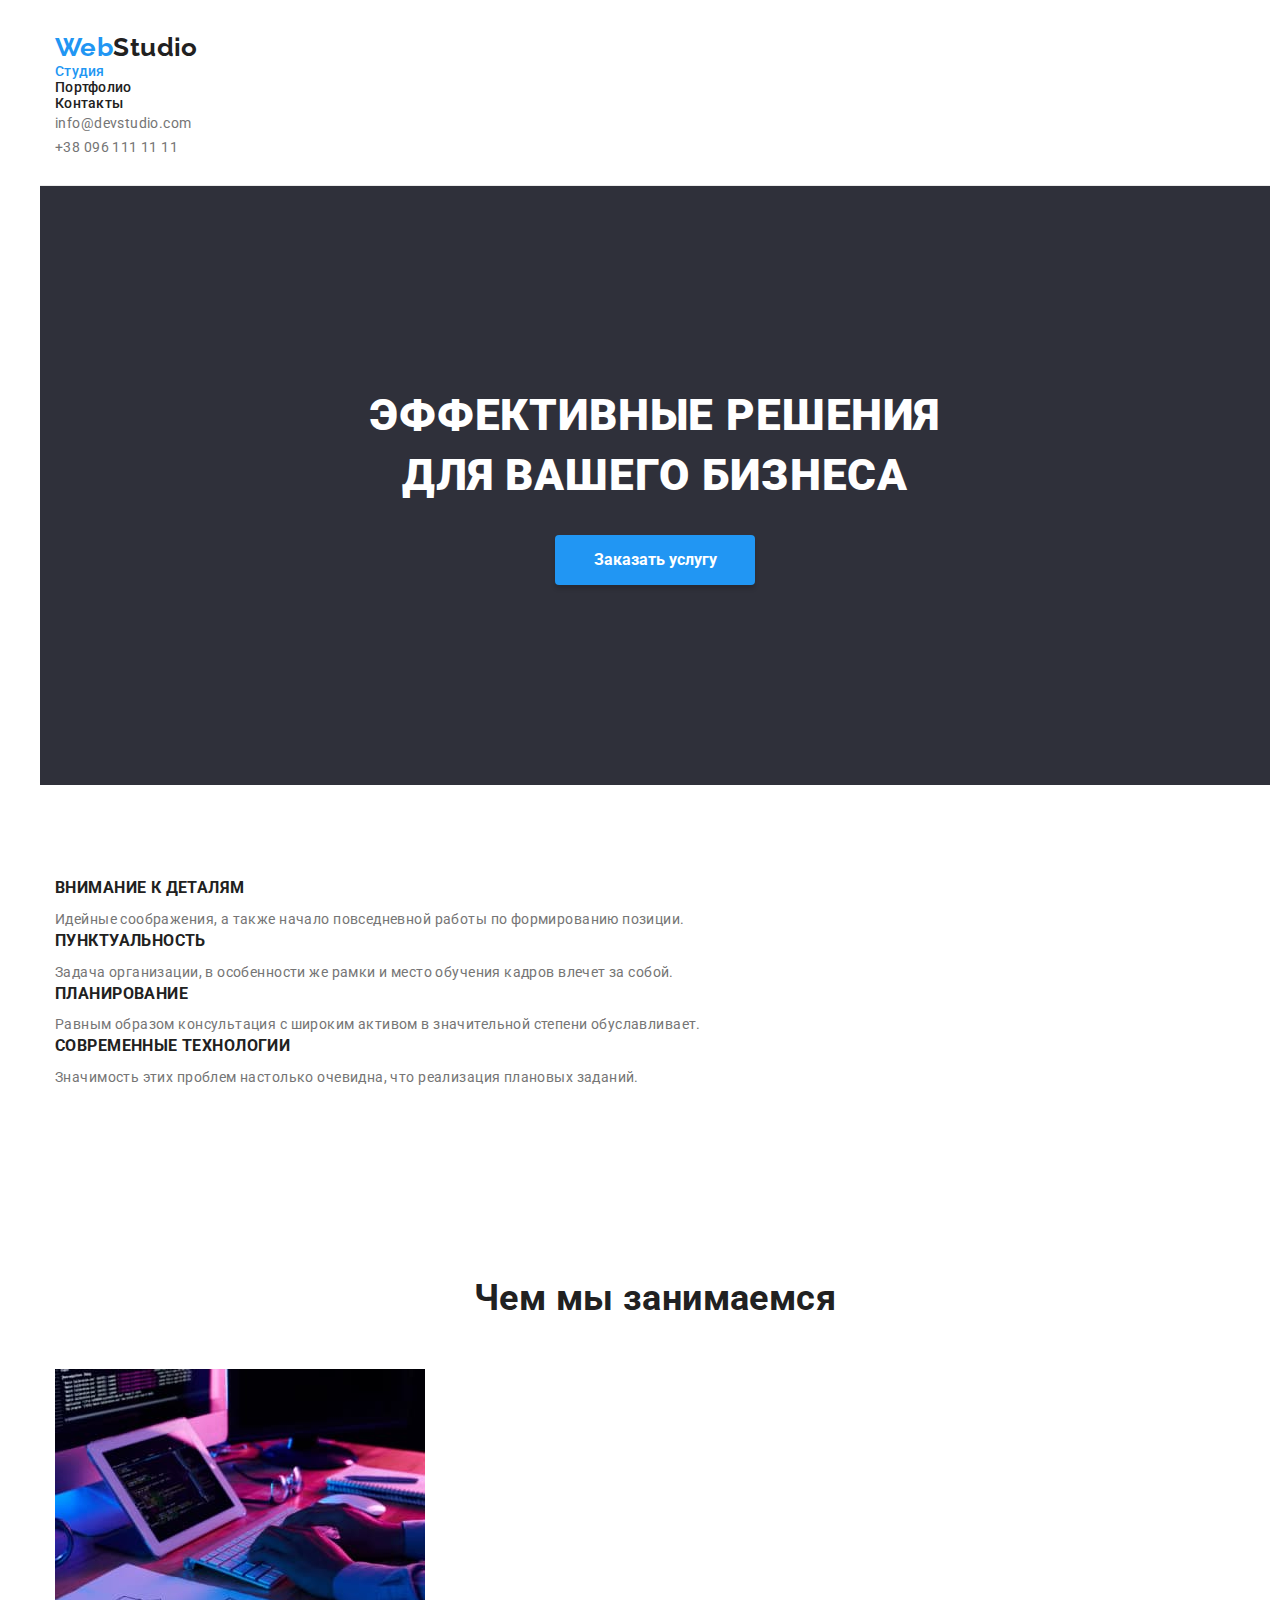
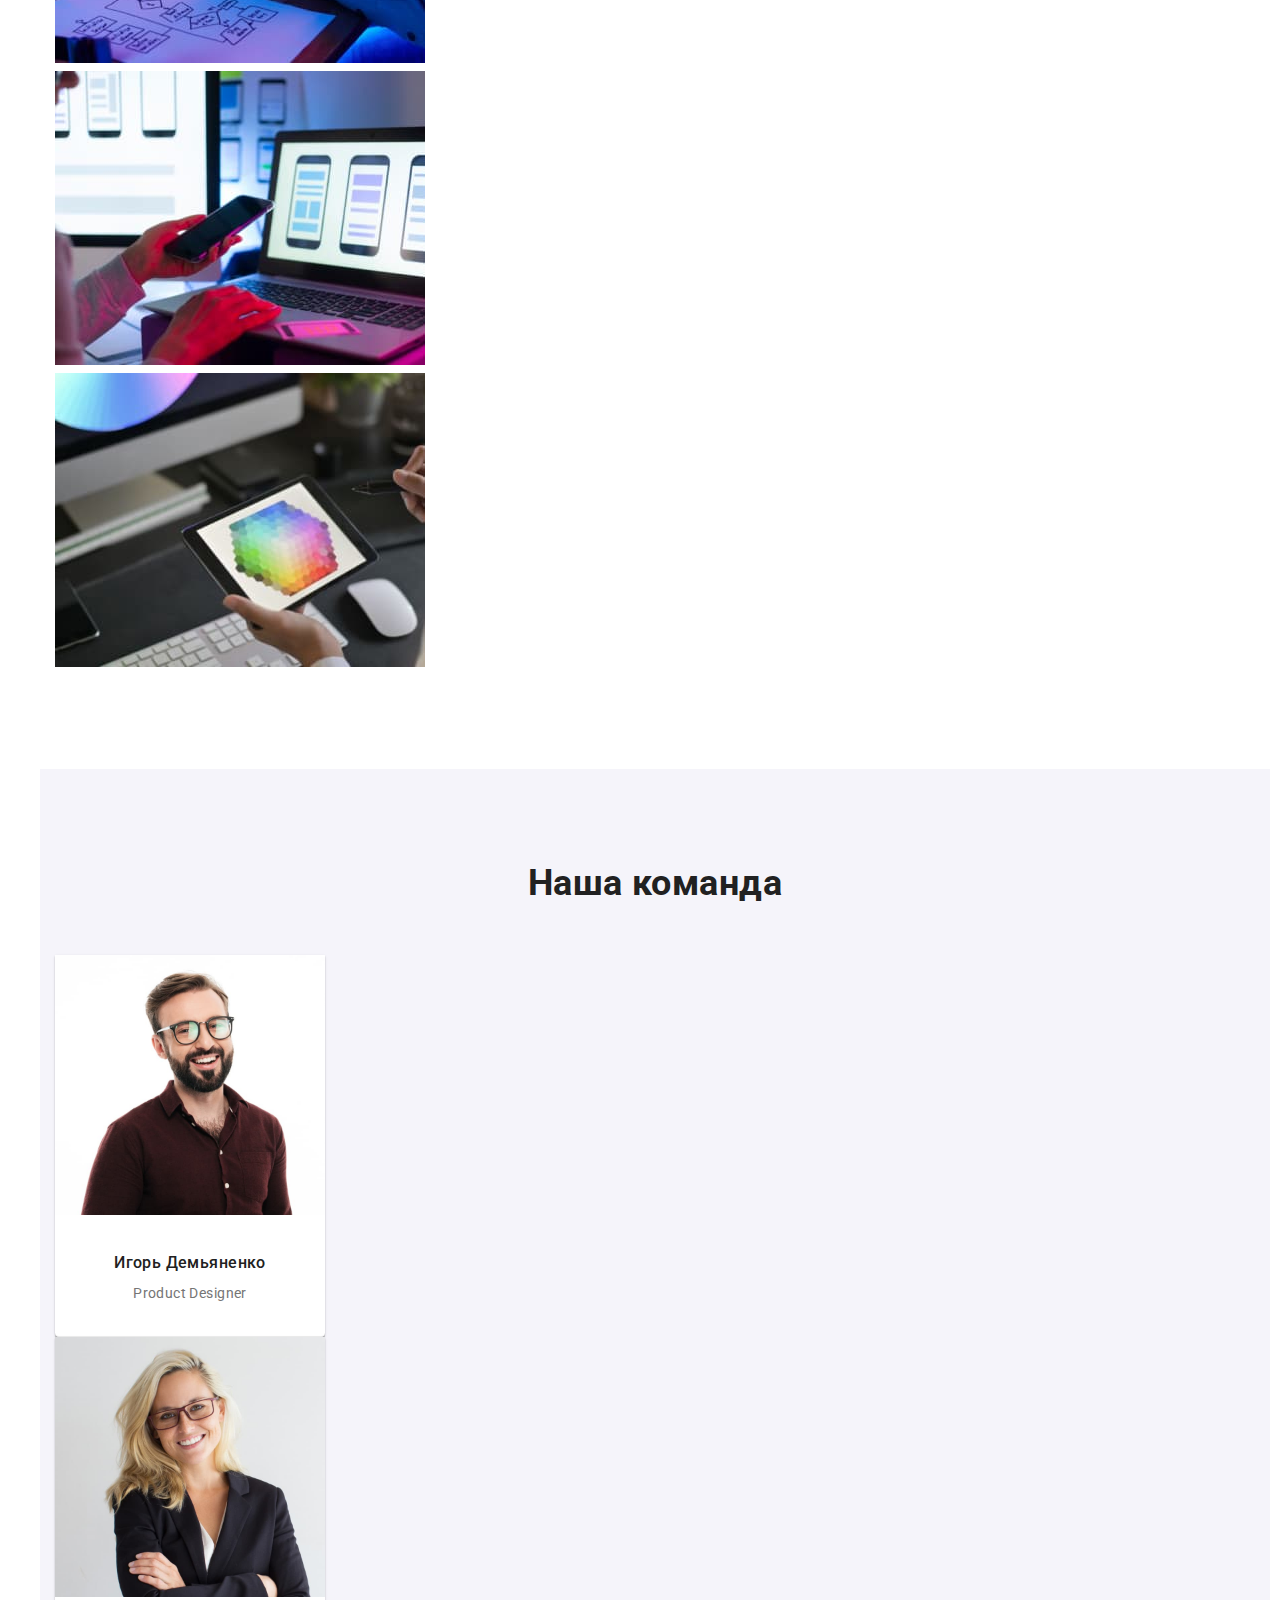
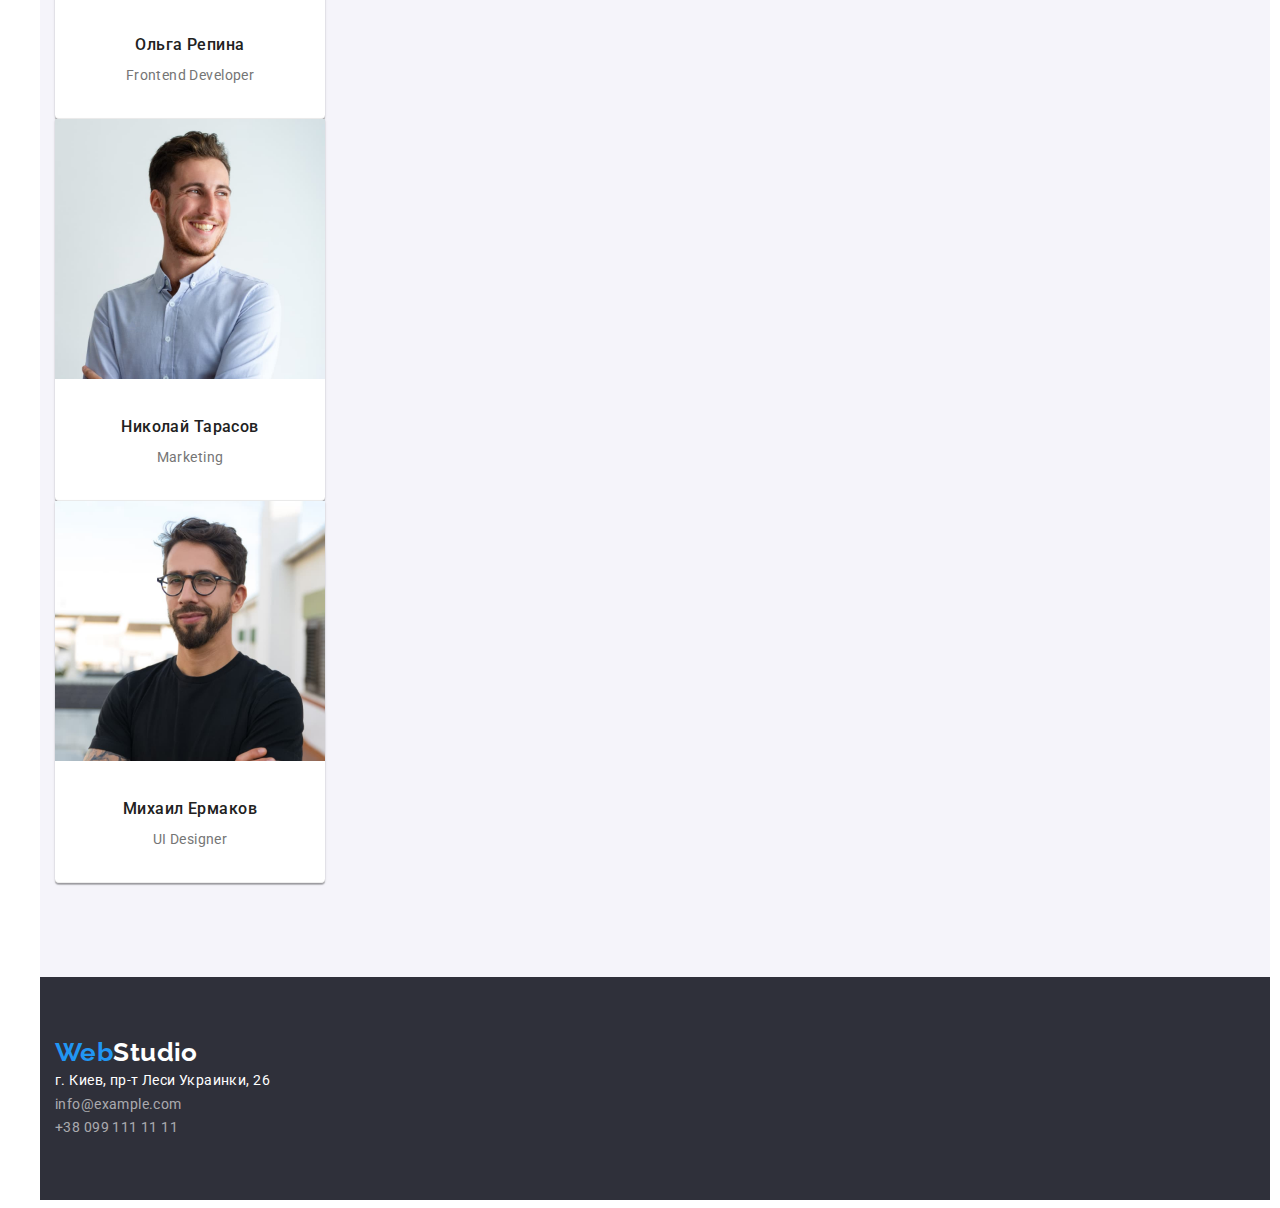
==== index.html @ bf47c155 "добавляет основные файлы, делает отступы" ====
﻿<!DOCTYPE html>
<html lang="ru">
  <head>
    <meta charset="UTF-8" />
    <meta http-equiv="X-UA-Compatible" content="IE=edge" />
    <meta name="viewport" content="width=device-width, initial-scale=1.0" />
    <title>Homework1</title>
    <link
      href="https://fonts.googleapis.com/css2?family=Raleway:wght@700&family=Roboto:wght@400;500;700;900&display=swap"
      rel="stylesheet"
    />
    <link
      rel="stylesheet"
      href="https://cdnjs.cloudflare.com/ajax/libs/modern-normalize/1.0.0/modern-normalize.min.css"
      integrity="sha512-ISS7cAi1PEhQ8jnbJpJZMd29NlhNj4AWYyLOSp2CE/CsHxTCu+r+t0D2yoJudVrd0/8fTVPUVDzY5Tvli75u/g=="
      crossorigin="anonymous"
      referrerpolicy="no-referrer"
    />

    <link rel="stylesheet" href="./css/styles.css" />
  </head>
  <body>
    <div class="container">
      <header>
        <div class="section header">
          <a href="/" lang="en" class="logo link"
            ><span class="active">Web</span>Studio</a
          >
          <div class="header-menu">
            <nav>
              <ul class="list nav-menu">
                <li><a href="./index.html" class="link active">Студия</a></li>
                <li><a href="./portfolio.html" class="link">Портфолио</a></li>
                <li><a href="#" class="link">Контакты</a></li>
              </ul>
            </nav>
            <ul class="list header-contact">
              <li>
                <a href="mailto:info@devstudio.com" lang="en" class="link"
                  >info@devstudio.com</a
                >
              </li>
              <li>
                <a href="tel:+380961111111" class="link">+38 096 111 11 11</a>
              </li>
            </ul>
          </div>
        </div>
      </header>
      <main>
        <section>
          <div class="section hero">
            <h1 class="hero-title">
              Эффективные решения <br />
              для вашего бизнеса
            </h1>
            <button type="button" class="hero-btn button">
              Заказать услугу
            </button>
          </div>
        </section>

        <section>
          <div class="section advantages">
            <ul class="list">
              <li class="list-item">
                <h3 class="list-item-title">Внимание к деталям</h3>
                <p class="list-item-text">
                  Идейные соображения, а также начало повседневной работы по
                  формированию позиции.
                </p>
              </li>
              <li class="list-item">
                <h3 class="list-item-title">Пунктуальность</h3>
                <p class="list-item-text">
                  Задача организации, в особенности же рамки и место обучения
                  кадров влечет за собой.
                </p>
              </li>
              <li class="list-item">
                <h3 class="list-item-title">Планирование</h3>
                <p class="list-item-text">
                  Равным образом консультация с широким активом в значительной
                  степени обуславливает.
                </p>
              </li>
              <li class="list-item">
                <h3 class="list-item-title">Современные технологии</h3>
                <p class="list-item-text">
                  Значимость этих проблем настолько очевидна, что реализация
                  плановых заданий.
                </p>
              </li>
            </ul>
          </div>
        </section>

        <section>
          <div class="section work">
            <h2 class="title">Чем мы занимаемся</h2>
            <ul class="list">
              <li class="list-item">
                <img
                  src="./images/img1.jpg"
                  alt="Ноутбук"
                  width="370"
                  height="294"
                />
              </li>
              <li class="list-item">
                <img
                  src="./images/img2.jpg"
                  alt="Телефон"
                  width="370"
                  height="294"
                />
              </li>
              <li class="list-item">
                <img
                  src="./images/img3.jpg"
                  alt="Планшет"
                  width="370"
                  height="294"
                />
              </li>
            </ul>
          </div>
        </section>
        <section>
          <div class="section team">
            <h2 class="title">Наша команда</h2>
            <ul class="list">
              <li class="list-item team-card">
                <img
                  src="./images/igor.jpg"
                  alt="Игорь Демьяненко"
                  width="270"
                  class="photo-team"
                />
                <h3 class="list-item-title">Игорь Демьяненко</h3>
                <p lang="en" class="list-item-text">Product Designer</p>
              </li>
              <li class="list-item team-card">
                <img
                  src="./images/olga.jpg"
                  alt="Ольга Репина"
                  width="270"
                  class="photo-team"
                />
                <h3 class="list-item-title">Ольга Репина</h3>
                <p lang="en" class="list-item-text">Frontend Developer</p>
              </li>
              <li class="list-item team-card">
                <img
                  src="./images/nikolay.jpg"
                  alt="Николай Тарасов"
                  width="270"
                  class="photo-team"
                />
                <h3 class="list-item-title">Николай Тарасов</h3>
                <p lang="en" class="list-item-text">Marketing</p>
              </li>
              <li class="list-item team-card">
                <img
                  src="./images/michail.jpg"
                  alt="Михаил Ермаков"
                  width="270"
                  class="photo-team"
                />
                <h3 class="list-item-title">Михаил Ермаков</h3>
                <p lang="en" class="list-item-text">UI Designer</p>
              </li>
            </ul>
          </div>
        </section>
      </main>
      <footer>
        <div class="section footer">
          <a href="/" lang="en" class="logo link"
            ><span class="active">Web</span>Studio</a
          >
          <address class="footer-address">
            <ul class="list">
              <li class="list-item">
                <a href="#" class="link">г. Киев, пр-т Леси Украинки, 26</a>
              </li>

              <li class="list-item footer-contact">
                <a href="mailto:info@example.com" lang="en" class="link"
                  >info@example.com</a
                >
              </li>
              <li class="list-item footer-contact">
                <a href="tel:+380991111111" class="link">+38 099 111 11 11</a>
              </li>
            </ul>
          </address>
        </div>
      </footer>
    </div>
  </body>
</html>
---- css/styles.css ----
﻿
:root {
  --basis-text-color: #212121;
  --secondary-text-color: #757575;
  --background-color: #E5E5E5;
  --white-color: #FFFFFF;
  --active-color: #2196F3;
  --background-btn-color: #F5F4FA;
  --borders-color: #EEEEEE;
  --border-line-color: #ECECEC;
  --dark-background: #2F303A;
  --footer-contact-color: rgba(255, 255, 255, 0.6);
}

body {
  color: var(--secondary-text-color);
  font-family: Roboto, sans-serif;
  font-weight: 400;
  font-style: normal;
  font-size: 14px;
  line-height: 1.71;
  letter-spacing: 0.03em;
}


.link {
  text-decoration: none;
  color: inherit;
  font-style: inherit;
  
}

.active,
.link:hover,
.link:focus {
  color: var(--active-color);
}

.button {
  font-family: inherit;
  background-color: var(--background-btn-color);
  border: none;
  cursor: pointer;
  text-align: center;
  border-radius: 4px;
}
.container {
  width: 1200px;
  margin: 0 auto;
}
.section {
  width: 100%;
  padding: 94px 15px;  
}

/*HEADER*/
.header {
  padding-top: 24px;
  padding-bottom: 25px;
  border-bottom: 1px solid var(--border-line-color);
}
.logo {
  font-family: Raleway, sans-serif;
  font-weight: 700;
  font-size: 26px;
  line-height: 1.19;
  color: var(--basis-text-color);
  
}
.nav-menu {
  color: var(--basis-text-color);
  font-weight: 500;
  line-height: 1.14;
  letter-spacing: 0.02em;
}

.header-contact {
  color: var(--secondary-text-color);
}

/*HERO*/
.hero {
  background-color: var(--dark-background);
  width: 100%;
  text-align: center;
  letter-spacing: 0.06em;
  padding-top: 200px;
  padding-bottom: 200px;
  
 
}
.hero-title {
  text-transform: uppercase;
  color: var(--white-color);
  font-weight: 900;
  font-size: 44px;
  line-height: 1.36;
  margin-top: 0;
  margin-bottom: 30px;
}
 
.hero-btn {
  width: 200px;
  height: 50px;
  background: #2196F3;
  color: var(--white-color);
  box-shadow: 0px 4px 4px rgba(0, 0, 0, 0.15);
  font-weight: 700;
  font-size: 16px;
  line-height: 1.9;
  padding: 0;
}
/*LIST*/
.list {
  list-style: none;
  margin: 0;
  padding: 0;

  
}


.advantages .list-item-title {
  text-transform: uppercase;
}

.list-item-title {
  
  color: var(--basis-text-color);
  font-weight: 700;
  line-height: 1.14;
  margin-top: 0;
  margin-bottom: 10px;
  
}
.list-item-text {
  
  margin: 0;
}

.title {
  color: var(--basis-text-color);
  font-size: 36px;
  line-height: 1.16;
  text-align: center;
  margin-top: 0;
  margin-bottom: 50px;
}
/*team*/
.team {
  background-color: var(--background-btn-color);
}
.team-card {
  width: 270px;
  background-color: var(--white-color);
  box-shadow: 0px 1px 3px rgba(0, 0, 0, 0.12), 0px 1px 1px rgba(0, 0, 0, 0.14), 0px 2px 1px rgba(0, 0, 0, 0.2);
  border-radius: 0px 0px 4px 4px;
  border-bottom: 1px solid var(--borders-color);
  text-align: center;
}
.team-card .list-item-title {
  font-weight: 500;
  font-size: 16px;
  line-height: 1.19;
}

.photo-team {
  margin-top: 0;
  margin-bottom: 30px;
}

.team-card > .list-item-text {
  padding-bottom: 30px;
}


/*footer*/
.footer {
  background-color: var(--dark-background);
  padding-top: 60px;
  padding-bottom: 60px;
}

.footer-address {
  font-style: inherit;
}
.footer .link {
  color: var(--white-color);
}
.footer-contact .link {
  color: var(--footer-contact-color);
} 
/*PORTFOLIO PAGE*/
.filter-btn {
  box-sizing: content-box;
  color: var(--basis-text-color);
  font-size: 16px;
  line-height: 1.62;
  font-weight: 500;
  padding: 6px 22px;
  
}
.filter{
  margin-bottom: 50px;
}
.btn-active {
  background-color: var(--active-color);
  color: var(--white-color);
  font-weight: 500;
  font-size: 16px;
  line-height: 1.62;
}
.portfolio-card {
  width: 370px;
  background-color: var(--white-color);
  border: 1px solid var(--borders-color);
  box-sizing: content-box;

  
}
.portfolio-card .list-item-title {
  font-size: 18px;
  line-height: 2;
  letter-spacing: 0.06em;
}
.portfolio-card .list-item-text {
  font-size: 16px;
  line-height: 1.87;
}
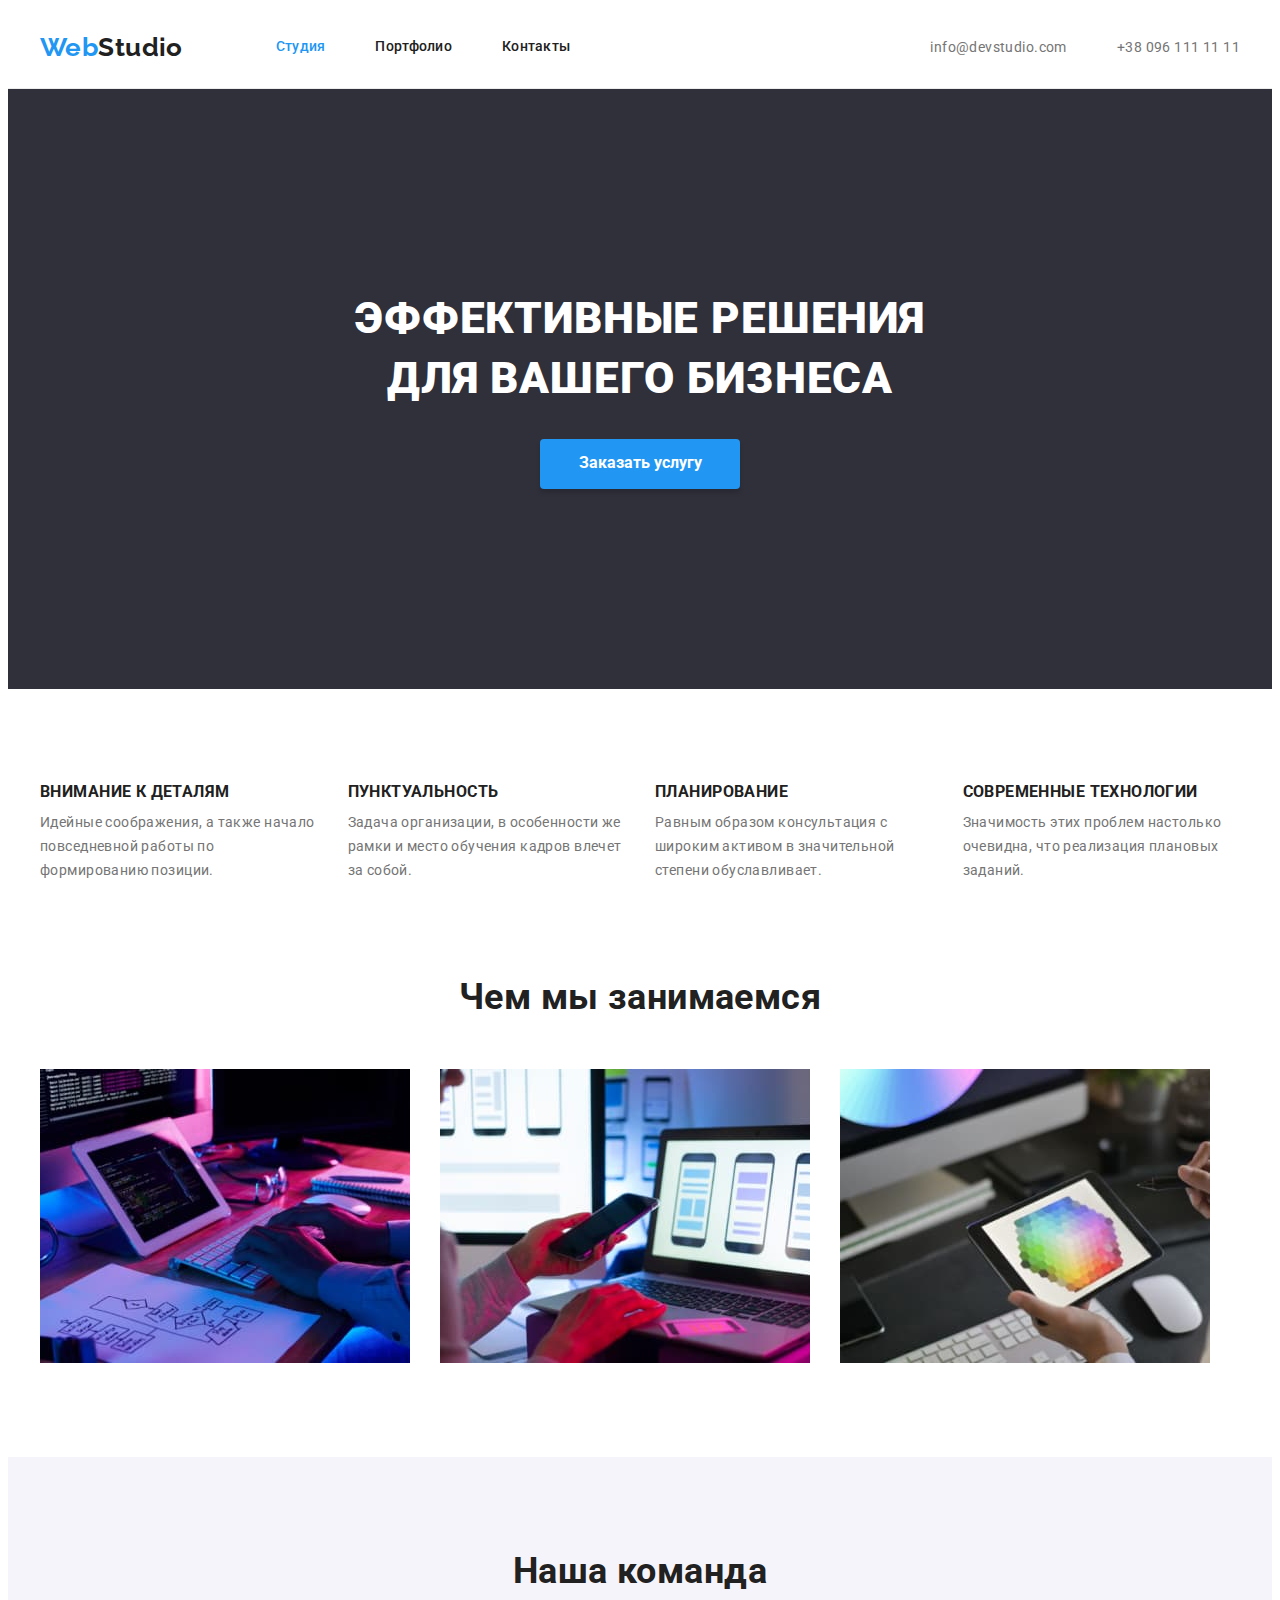
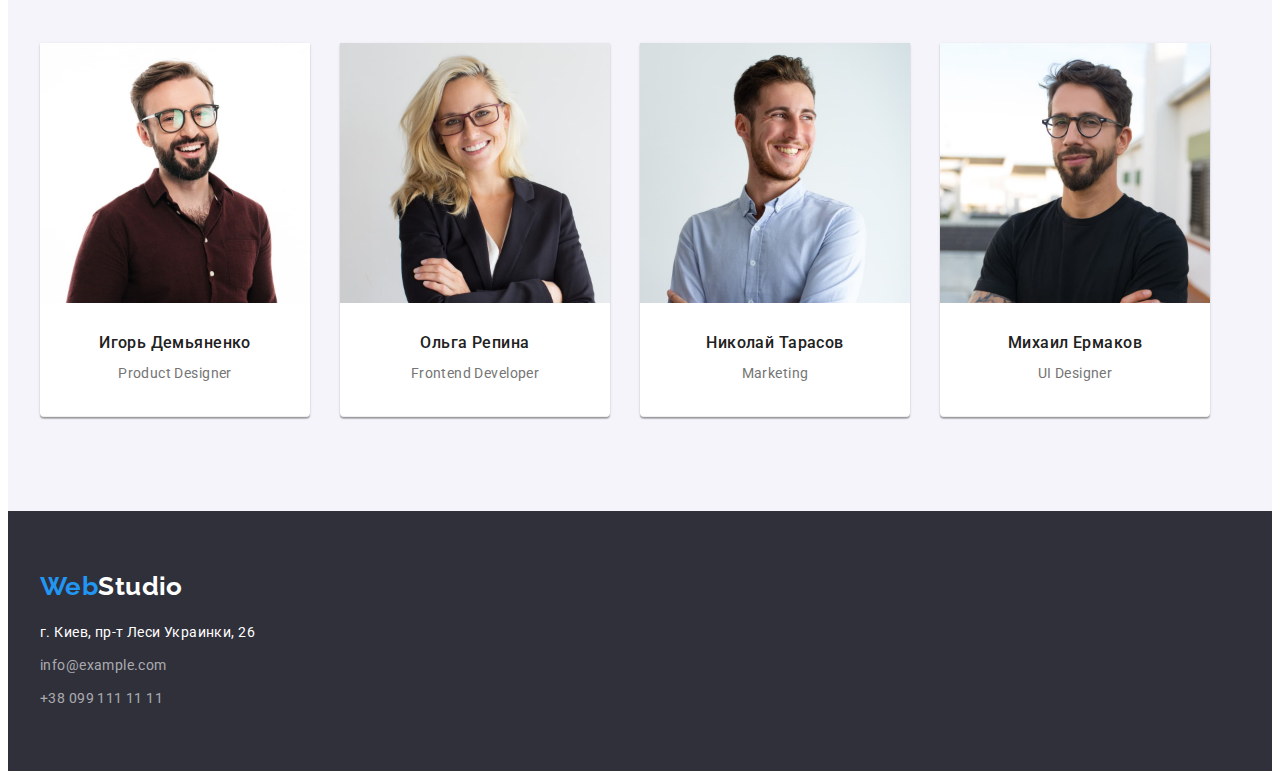
==== commit 1df4cb19: "Добавляет флекс контейнеры" ====
--- a/index.html
+++ b/index.html
@@ -20,183 +20,180 @@
     <link rel="stylesheet" href="./css/styles.css" />
   </head>
   <body>
-    <div class="container">
-      <header>
-        <div class="section header">
+    <header class="page-header">
+      <div class="section container">
+        <div class="header-menu">
           <a href="/" lang="en" class="logo link"
             ><span class="active">Web</span>Studio</a
           >
-          <div class="header-menu">
-            <nav>
-              <ul class="list nav-menu">
-                <li><a href="./index.html" class="link active">Студия</a></li>
-                <li><a href="./portfolio.html" class="link">Портфолио</a></li>
-                <li><a href="#" class="link">Контакты</a></li>
-              </ul>
-            </nav>
-            <ul class="list header-contact">
-              <li>
-                <a href="mailto:info@devstudio.com" lang="en" class="link"
-                  >info@devstudio.com</a
-                >
-              </li>
-              <li>
-                <a href="tel:+380961111111" class="link">+38 096 111 11 11</a>
-              </li>
+
+          <nav>
+            <ul class="list nav-menu">
+              <li><a href="./index.html" class="link active">Студия</a></li>
+              <li><a href="./portfolio.html" class="link">Портфолио</a></li>
+              <li><a href="#" class="link">Контакты</a></li>
             </ul>
-          </div>
+          </nav>
         </div>
-      </header>
-      <main>
-        <section>
-          <div class="section hero">
-            <h1 class="hero-title">
-              Эффективные решения <br />
-              для вашего бизнеса
-            </h1>
-            <button type="button" class="hero-btn button">
-              Заказать услугу
-            </button>
-          </div>
-        </section>
+        <ul class="list header-contact">
+          <li>
+            <a href="mailto:info@devstudio.com" lang="en" class="link"
+              >info@devstudio.com</a
+            >
+          </li>
+          <li>
+            <a href="tel:+380961111111" class="link">+38 096 111 11 11</a>
+          </li>
+        </ul>
+      </div>
+    </header>
+    <main>
+      <section class="hero">
+        <div class="section container">
+          <h1 class="hero-title">
+            Эффективные решения <br />
+            для вашего бизнеса
+          </h1>
+          <button type="button" class="hero-btn btn">Заказать услугу</button>
+        </div>
+      </section>
 
-        <section>
-          <div class="section advantages">
-            <ul class="list">
-              <li class="list-item">
-                <h3 class="list-item-title">Внимание к деталям</h3>
-                <p class="list-item-text">
-                  Идейные соображения, а также начало повседневной работы по
-                  формированию позиции.
-                </p>
-              </li>
-              <li class="list-item">
-                <h3 class="list-item-title">Пунктуальность</h3>
-                <p class="list-item-text">
-                  Задача организации, в особенности же рамки и место обучения
-                  кадров влечет за собой.
-                </p>
-              </li>
-              <li class="list-item">
-                <h3 class="list-item-title">Планирование</h3>
-                <p class="list-item-text">
-                  Равным образом консультация с широким активом в значительной
-                  степени обуславливает.
-                </p>
-              </li>
-              <li class="list-item">
-                <h3 class="list-item-title">Современные технологии</h3>
-                <p class="list-item-text">
-                  Значимость этих проблем настолько очевидна, что реализация
-                  плановых заданий.
-                </p>
-              </li>
-            </ul>
-          </div>
-        </section>
+      <section class="advantages">
+        <div class="section container">
+          <ul class="list">
+            <li class="list-item">
+              <h3 class="list-item-title">Внимание к деталям</h3>
+              <p class="list-item-text">
+                Идейные соображения, а также начало повседневной работы по
+                формированию позиции.
+              </p>
+            </li>
+            <li class="list-item">
+              <h3 class="list-item-title">Пунктуальность</h3>
+              <p class="list-item-text">
+                Задача организации, в особенности же рамки и место обучения
+                кадров влечет за собой.
+              </p>
+            </li>
+            <li class="list-item">
+              <h3 class="list-item-title">Планирование</h3>
+              <p class="list-item-text">
+                Равным образом консультация с широким активом в значительной
+                степени обуславливает.
+              </p>
+            </li>
+            <li class="list-item">
+              <h3 class="list-item-title">Современные технологии</h3>
+              <p class="list-item-text">
+                Значимость этих проблем настолько очевидна, что реализация
+                плановых заданий.
+              </p>
+            </li>
+          </ul>
+        </div>
+      </section>
 
-        <section>
-          <div class="section work">
-            <h2 class="title">Чем мы занимаемся</h2>
-            <ul class="list">
-              <li class="list-item">
-                <img
-                  src="./images/img1.jpg"
-                  alt="Ноутбук"
-                  width="370"
-                  height="294"
-                />
-              </li>
-              <li class="list-item">
-                <img
-                  src="./images/img2.jpg"
-                  alt="Телефон"
-                  width="370"
-                  height="294"
-                />
-              </li>
-              <li class="list-item">
-                <img
-                  src="./images/img3.jpg"
-                  alt="Планшет"
-                  width="370"
-                  height="294"
-                />
-              </li>
-            </ul>
-          </div>
-        </section>
-        <section>
-          <div class="section team">
-            <h2 class="title">Наша команда</h2>
-            <ul class="list">
-              <li class="list-item team-card">
-                <img
-                  src="./images/igor.jpg"
-                  alt="Игорь Демьяненко"
-                  width="270"
-                  class="photo-team"
-                />
-                <h3 class="list-item-title">Игорь Демьяненко</h3>
-                <p lang="en" class="list-item-text">Product Designer</p>
-              </li>
-              <li class="list-item team-card">
-                <img
-                  src="./images/olga.jpg"
-                  alt="Ольга Репина"
-                  width="270"
-                  class="photo-team"
-                />
-                <h3 class="list-item-title">Ольга Репина</h3>
-                <p lang="en" class="list-item-text">Frontend Developer</p>
-              </li>
-              <li class="list-item team-card">
-                <img
-                  src="./images/nikolay.jpg"
-                  alt="Николай Тарасов"
-                  width="270"
-                  class="photo-team"
-                />
-                <h3 class="list-item-title">Николай Тарасов</h3>
-                <p lang="en" class="list-item-text">Marketing</p>
-              </li>
-              <li class="list-item team-card">
-                <img
-                  src="./images/michail.jpg"
-                  alt="Михаил Ермаков"
-                  width="270"
-                  class="photo-team"
-                />
-                <h3 class="list-item-title">Михаил Ермаков</h3>
-                <p lang="en" class="list-item-text">UI Designer</p>
-              </li>
-            </ul>
-          </div>
-        </section>
-      </main>
-      <footer>
-        <div class="section footer">
-          <a href="/" lang="en" class="logo link"
-            ><span class="active">Web</span>Studio</a
-          >
-          <address class="footer-address">
-            <ul class="list">
-              <li class="list-item">
-                <a href="#" class="link">г. Киев, пр-т Леси Украинки, 26</a>
-              </li>
+      <section class="work">
+        <div class="section container">
+          <h2 class="title">Чем мы занимаемся</h2>
+          <ul class="list">
+            <li class="list-item">
+              <img
+                src="./images/img1.jpg"
+                alt="Ноутбук"
+                width="370"
+                height="294"
+              />
+            </li>
+            <li class="list-item">
+              <img
+                src="./images/img2.jpg"
+                alt="Телефон"
+                width="370"
+                height="294"
+              />
+            </li>
+            <li class="list-item">
+              <img
+                src="./images/img3.jpg"
+                alt="Планшет"
+                width="370"
+                height="294"
+              />
+            </li>
+          </ul>
+        </div>
+      </section>
+      <section class="team">
+        <div class="section container">
+          <h2 class="title">Наша команда</h2>
+          <ul class="list">
+            <li class="list-item team-card">
+              <img
+                src="./images/igor.jpg"
+                alt="Игорь Демьяненко"
+                width="270"
+                class="photo-team"
+              />
+              <h3 class="list-item-title">Игорь Демьяненко</h3>
+              <p lang="en" class="list-item-text">Product Designer</p>
+            </li>
+            <li class="list-item team-card">
+              <img
+                src="./images/olga.jpg"
+                alt="Ольга Репина"
+                width="270"
+                class="photo-team"
+              />
+              <h3 class="list-item-title">Ольга Репина</h3>
+              <p lang="en" class="list-item-text">Frontend Developer</p>
+            </li>
+            <li class="list-item team-card">
+              <img
+                src="./images/nikolay.jpg"
+                alt="Николай Тарасов"
+                width="270"
+                class="photo-team"
+              />
+              <h3 class="list-item-title">Николай Тарасов</h3>
+              <p lang="en" class="list-item-text">Marketing</p>
+            </li>
+            <li class="list-item team-card">
+              <img
+                src="./images/michail.jpg"
+                alt="Михаил Ермаков"
+                width="270"
+                class="photo-team"
+              />
+              <h3 class="list-item-title">Михаил Ермаков</h3>
+              <p lang="en" class="list-item-text">UI Designer</p>
+            </li>
+          </ul>
+        </div>
+      </section>
+    </main>
+    <footer class="footer-page">
+      <div class="section container">
+        <a href="/" lang="en" class="logo link"
+          ><span class="active">Web</span>Studio</a
+        >
+        <address class="footer-address">
+          <ul class="list">
+            <li class="list-item">
+              <a href="#" class="link">г. Киев, пр-т Леси Украинки, 26</a>
+            </li>
 
-              <li class="list-item footer-contact">
-                <a href="mailto:info@example.com" lang="en" class="link"
-                  >info@example.com</a
-                >
-              </li>
-              <li class="list-item footer-contact">
-                <a href="tel:+380991111111" class="link">+38 099 111 11 11</a>
-              </li>
-            </ul>
-          </address>
-        </div>
-      </footer>
-    </div>
+            <li class="list-item footer-contact">
+              <a href="mailto:info@example.com" lang="en" class="link"
+                >info@example.com</a
+              >
+            </li>
+            <li class="list-item footer-contact">
+              <a href="tel:+380991111111" class="link">+38 099 111 11 11</a>
+            </li>
+          </ul>
+        </address>
+      </div>
+    </footer>
   </body>
 </html>
--- a/css/styles.css
+++ b/css/styles.css
@@ -24,10 +24,17 @@
 
 
 .link {
+  display: block;
   text-decoration: none;
   color: inherit;
   font-style: inherit;
   
+}
+
+.list {
+  list-style: none;
+  margin: 0;
+  padding: 0;
 }
 
 .active,
@@ -36,7 +43,7 @@
   color: var(--active-color);
 }
 
-.button {
+.btn {
   font-family: inherit;
   background-color: var(--background-btn-color);
   border: none;
@@ -49,15 +56,13 @@
   margin: 0 auto;
 }
 .section {
-  width: 100%;
   padding: 94px 15px;  
 }
 
 /*HEADER*/
-.header {
-  padding-top: 24px;
-  padding-bottom: 25px;
+.page-header {
   border-bottom: 1px solid var(--border-line-color);
+  
 }
 .logo {
   font-family: Raleway, sans-serif;
@@ -65,18 +70,42 @@
   font-size: 26px;
   line-height: 1.19;
   color: var(--basis-text-color);
-  
-}
+  margin-right: 93px;
+}
+
 .nav-menu {
+  display: flex;
   color: var(--basis-text-color);
   font-weight: 500;
   line-height: 1.14;
   letter-spacing: 0.02em;
+  
+}
+
+.nav-menu li:not(:last-child),
+.header-contact li:not(:last-child) {
+  margin-right: 50px;
 }
 
 .header-contact {
+  display: flex;
+  margin-left: auto;  
   color: var(--secondary-text-color);
-}
+  align-items: center;
+}
+
+
+.page-header .container {
+  display: flex;
+  padding-top: 24px;
+  padding-bottom: 25px;
+}
+
+.header-menu {
+  display: flex;  
+  align-items: center;
+}
+
 
 /*HERO*/
 .hero {
@@ -84,11 +113,12 @@
   width: 100%;
   text-align: center;
   letter-spacing: 0.06em;
+}
+.hero .section {
   padding-top: 200px;
   padding-bottom: 200px;
-  
- 
-}
+}
+
 .hero-title {
   text-transform: uppercase;
   color: var(--white-color);
@@ -110,18 +140,21 @@
   line-height: 1.9;
   padding: 0;
 }
-/*LIST*/
-.list {
-  list-style: none;
-  margin: 0;
-  padding: 0;
-
-  
-}
+
 
 
 .advantages .list-item-title {
   text-transform: uppercase;
+}
+.advantages .list-item:not(:last-child) {
+  margin-right: 30px;
+}
+
+.advantages .list {
+  display: flex;
+}
+.advantages .list-item {
+  width: calc((100% - 90px) / 4);
 }
 
 .list-item-title {
@@ -146,18 +179,41 @@
   margin-top: 0;
   margin-bottom: 50px;
 }
+
+
+/*work*/
+.work .section {
+  padding-top: 0;
+}
+.work .list {
+  display: flex;
+}
+.work .list-item:not(:last-child) {
+  margin-right: 30px;
+}
+
+.work .list-item {
+  width: 370px;
+   /* calc((100% - )); */
+}
 /*team*/
 .team {
   background-color: var(--background-btn-color);
 }
+.team .list {
+  display: flex;
+}
 .team-card {
-  width: 270px;
+  width: calc((100%-90px) / 4);
   background-color: var(--white-color);
   box-shadow: 0px 1px 3px rgba(0, 0, 0, 0.12), 0px 1px 1px rgba(0, 0, 0, 0.14), 0px 2px 1px rgba(0, 0, 0, 0.2);
   border-radius: 0px 0px 4px 4px;
   border-bottom: 1px solid var(--borders-color);
   text-align: center;
 }
+.team-card:not(:last-child) {
+  margin-right: 30px;
+}
 .team-card .list-item-title {
   font-weight: 500;
   font-size: 16px;
@@ -175,22 +231,40 @@
 
 
 /*footer*/
-.footer {
+.footer-page {
   background-color: var(--dark-background);
+  
+}
+.footer-page .section {
   padding-top: 60px;
   padding-bottom: 60px;
 }
-
 .footer-address {
   font-style: inherit;
 }
-.footer .link {
+.footer-address .list-item:not(:last-child) {
+  margin-bottom: 9px;
+}
+.footer-page .link {
   color: var(--white-color);
 }
 .footer-contact .link {
   color: var(--footer-contact-color);
 } 
+.footer-page .logo {
+  margin-bottom: 20px;
+}
 /*PORTFOLIO PAGE*/
+.btn-active {
+  box-sizing: content-box;
+  background-color: var(--active-color);
+  color: var(--white-color);
+  font-weight: 500;
+  font-size: 16px;
+  line-height: 1.62;
+  padding: 6px 22px;
+}
+
 .filter-btn {
   box-sizing: content-box;
   color: var(--basis-text-color);
@@ -198,26 +272,41 @@
   line-height: 1.62;
   font-weight: 500;
   padding: 6px 22px;
-  
-}
+}
+
+.filter .list-item:not(:last-child) {
+  margin-right: 8px;
+}
+
 .filter{
   margin-bottom: 50px;
 }
-.btn-active {
-  background-color: var(--active-color);
-  color: var(--white-color);
-  font-weight: 500;
-  font-size: 16px;
-  line-height: 1.62;
+.filter .list {
+  display: flex;
+  justify-content: center;
+  
+}
+.portfolio-cards .list {
+  display: flex;
+  flex-wrap: wrap;
+  margin-bottom: -30px;
+  margin-right: -30px;
+
+}
+.list-item img {
+  display: block;
 }
 .portfolio-card {
   width: 370px;
   background-color: var(--white-color);
-  border: 1px solid var(--borders-color);
+  border-bottom: 1px solid var(--borders-color);
   box-sizing: content-box;
-
-  
-}
+  margin-bottom: 30px;
+  margin-right: 30px;
+}
+
+
+
 .portfolio-card .list-item-title {
   font-size: 18px;
   line-height: 2;
@@ -227,3 +316,9 @@
   font-size: 16px;
   line-height: 1.87;
 }
+.portfolio-card:nth-child(3n) {
+  margin-right: 0;
+}
+.portfolio-card:nth-last-child(-n + 3) {
+  margin-bottom: 0;
+}